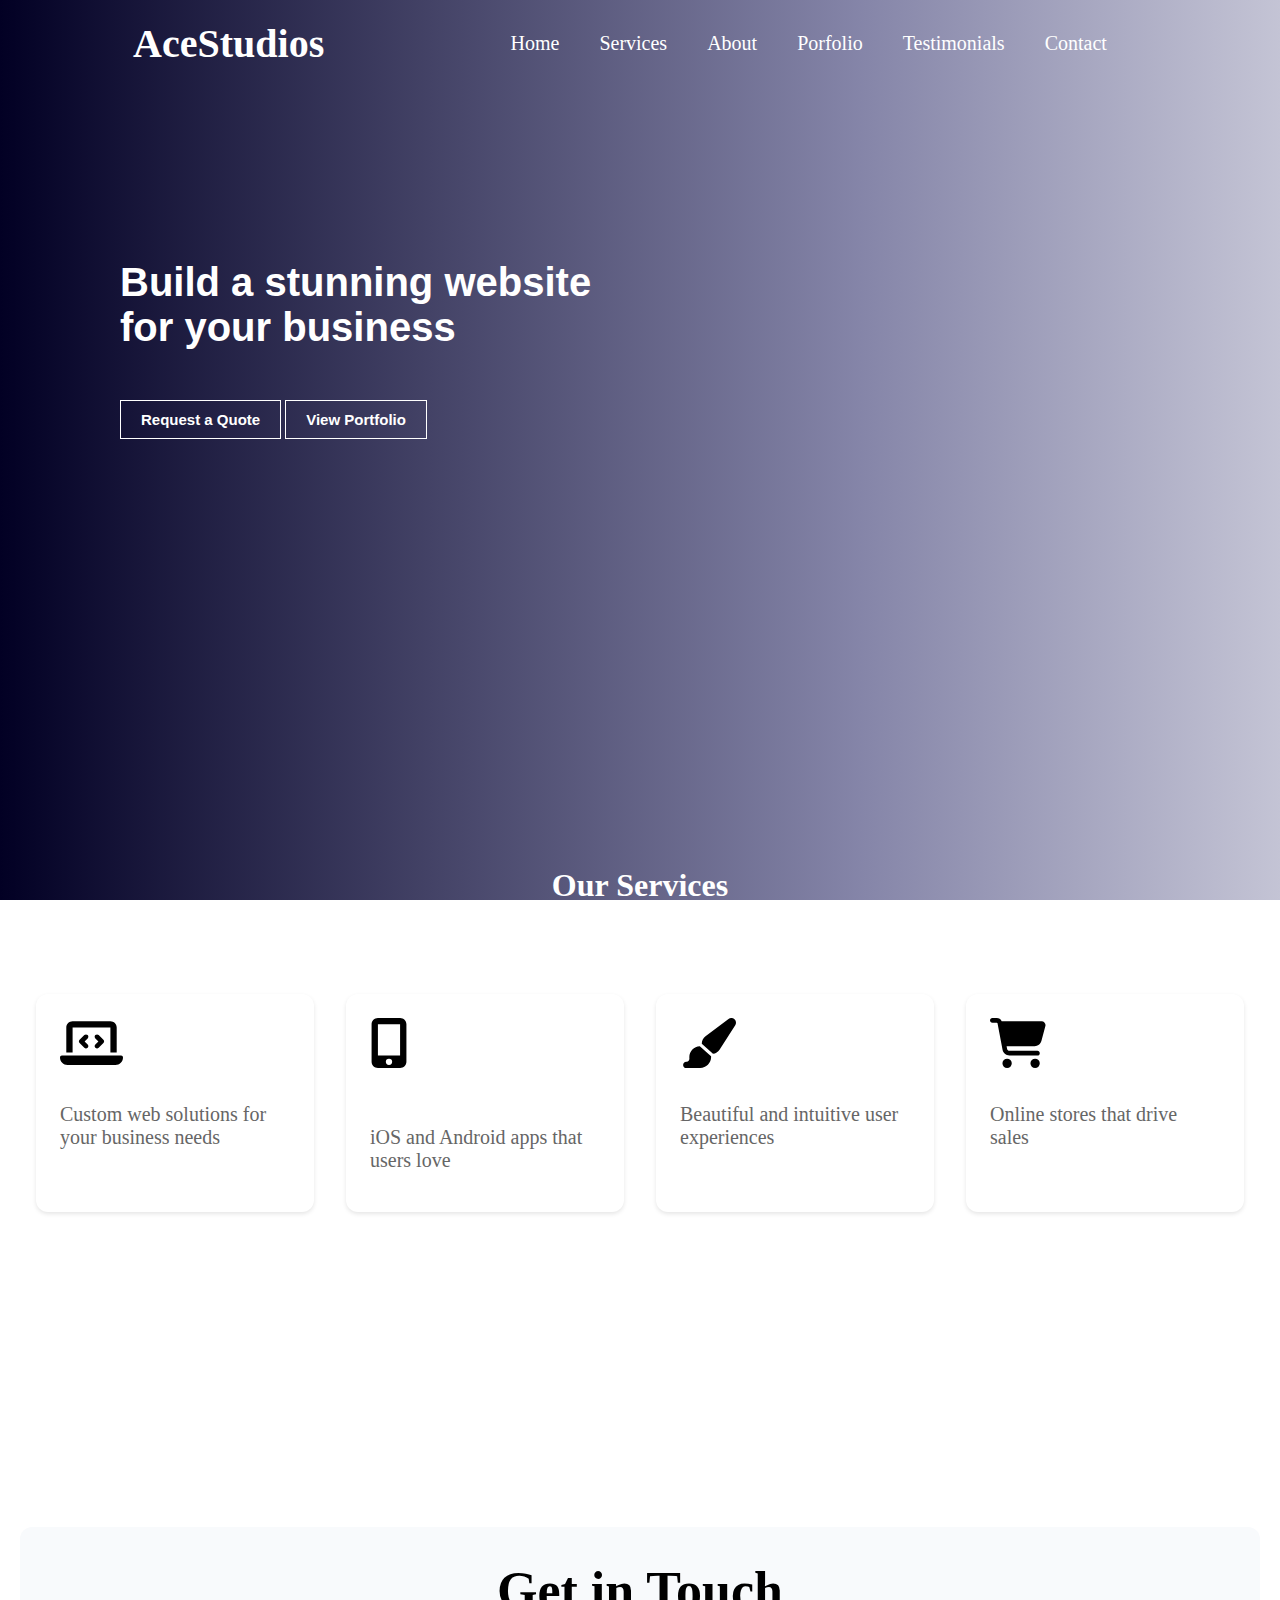
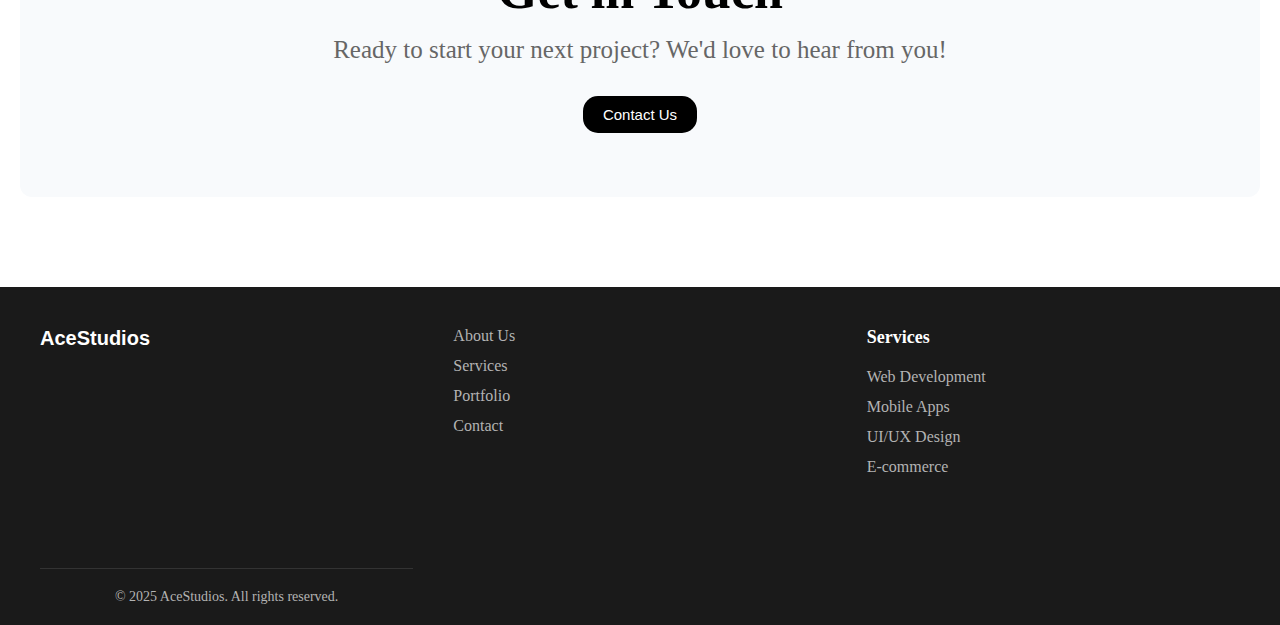
==== business/index.html @ 90bd28fd "Add files via upload" ====
<!DOCTYPE html>
<html lang="en">
<head>
    <meta charset="UTF-8">
    <meta name="viewport" content="width=device-width, initial-scale=1.0">
    <link rel="stylesheet" href="index.css">
    <title>AceStudios-Home</title>
</head>
<body>
    <div class="container">
    <header>
        <div class="logo">
            <h1>AceStudios</h1>
        </div>
        <nav>
            <ul>
                <li>
                    <a href="index.html">Home</a>
                </li>
                <li>
                    <a href="Services.html">Services</a>
                </li>
                <li>
                    <a href="About.html">About</a>
                </li>
                <li>
                    <a href="Portfolio.html">Porfolio</a>
                </li>
                <li>
                    <a href="Testimonials.html">Testimonials</a>
                </li>
                <li>
                    <a href="Contact.html">Contact</a>
                </li>
            </ul>
        </nav>
    </header>
    <section>
    <div class="gh">
        <div class="text">
            <h3>Build a stunning website <br>for your business</h3>
        </div>
        <div class="hate">
            <button id="yt">Request a Quote</button>
            <button id="op">View Portfolio</button>
        </div>
    </div>
    </section>
    <section class="Services">
        <h1 id="po">Our Services</h1>
        <div class="service-grid">
            <div class="service-card">
                <img src="images/laptop-code-solid.svg" alt="" height="50vh">
                <h3>Web App Development</h3>
                <p>Custom web solutions for your business needs</p>
            </div>
            <div class="service-card">
                <img src="images/mobile-screen-button-solid.svg" alt="" height="50vh">
                    <h3>Mobile App Development</h3>
                    <p>iOS and Android apps that users love</p>
            </div>
            <div class="service-card">
                <img src="images/paintbrush-solid.svg" alt="" height="50vh">
                <h3>UI/UX Design</h3>
                <p>Beautiful and intuitive user experiences</p>
            </div>
            <div class="service-card">
                <img src="images/cart-shopping-solid.svg" alt="" height="50vh">
                <h3>E-commerce Solutions</h3>
                <p>Online stores that drive sales</p>
            </div>
        </div>
    </section>
    <section class="contact">
        <h2>Get in Touch</h2>
        <p>Ready to start your next project? We'd love to hear from you!</p>
        <button class="btnprimary">Contact Us</button>
    </section>
  </div>
  <footer class="footer">
    <div class="footer-content">
        <div class="footer-section">
            <h3>AceStudios</h3>
        </div>
        <div class="footer-section">
            <ul>
                <li><a href="#">About Us</a></li>
                <li><a href="#">Services</a></li>
                <li><a href="#">Portfolio</a></li>
                <li><a href="#">Contact</a></li>
            </ul>
        </div>
        <div class="footer-section">
            <h4>Services</h4>
            <ul>
                <li><a href="#">Web Development</a></li>
                <li><a href="#">Mobile Apps</a></li>
                <li><a href="#">UI/UX Design</a></li>
                <li><a href="#">E-commerce</a></li>
            </ul>
        </div>
<div class="footer-bottom">
    <p>&copy; 2025 AceStudios. All rights reserved.</p>
</div>
</footer>
</body>
</html>
---- business/index.css ----
*{
  padding: 0;
  margin: 0;
  box-sizing: border-box;
}


body{
    background: rgb(2,0,36);
background: linear-gradient(90deg, rgba(2,0,36,1) 0%, rgba(3, 3, 76, 0.488) 67%,  rgba(3, 3, 76, 0.236) ),url(images/philipp-dusel-zMxhdWSnSiY-unsplash.jpg);
    background-repeat: no-repeat;
    background-size: cover;
    background-attachment: fixed;
    background-position: center;
    height: 100vh;
}

.container{
    width: 100%;
    margin: 0 auto;
    padding: 0px 20px;
}

section{
    height: 70vh;
    background: none;
}
header{
    display: flex;
    align-items: center;
    justify-content: space-around;
    padding: 20px;
}


.logo{
    color: white;
    font-weight: 500px;
    font-size: 20px;
}

nav{

}
nav ul{
    display: flex;
    
}

nav li {
    margin-right: 40px;
    /* text-decoration: none; */
    list-style: none;
}
nav a{
    text-decoration: none;
    color: white;
    font-size: 20px;
}
.gh{
    position: absolute;
    top: 260px;
    left: 120px;
}

h3{
    color: white;
    font-family: Arial, Helvetica, sans-serif;
    font-size: 40px;
    font-weight: 600;
}
 
.kl{
    margin-top: 30px;
    color: white;
    font-family: Arial, Helvetica, sans-serif;
    font-weight: 50;

}


p{
    font-weight: 50;
    font-size: 20px;
}

.hate{
     margin-top: 50px;
     /* gap: 40px; */
}

#yt{
    padding-left: 20px;
    padding-right: 20px;
    padding-top: 10px;
    padding-bottom: 10px;
    color: white;
    background: black;
   /* border-radius: 20px; */
   border: 0.2px solid white;
    font-size: 15px;
    background: none;
    font-weight: 600;
}

#yt:hover{
    background-color: black;
    /* color: black; */
}
#op{
    padding-left: 20px;
    padding-right: 20px;
    padding-top: 10px;
    padding-bottom: 10px;
    background: black;
   /* border-radius: 20px; */
   border: 1px solid white;
   font-weight: 600;
   background: none;
    font-size: 15px;
    color: white;
}
#op:hover{
    background-color: black;
    /* color: black; */
}


.services {
    /* margin-top: 50px; */
    height: 20vh;
    /* background-color: white; */
}

#po{
    text-align: center;
    font-size: 32px;
    margin-bottom: 90px;
    margin-top: 150px;
    color: white;
}

.service-grid {
    display: grid;
    grid-template-columns: repeat(auto-fit, minmax(250px, 1fr));
    gap: 32px;
    padding: 0 16px;
}

.service-card {
    background: white;
    padding: 24px;
    border-radius: 12px;
    box-shadow: 0 2px 4px rgba(0,0,0,0.1);
    transition: transform 0.3s ease;
}

.service-card:hover {
    transform: translateY(-5px);
}

.icon {
    font-size: 32px;
    margin-bottom: 16px;
    display: block;
}

.service-card h3 {
    font-size: 20px;
    margin-bottom: 8px;
}

.service-card p {
    color: #666;
    margin-bottom: 16px;
}

.contact {
    text-align: center;
    background-color: #f8fafc;
    padding: 34px 32px;
    border-radius: 12px;
    margin-top: 30px;
    height: 30vh;
    /* background: rgb(2,0,36);
    background: linear-gradient(90deg, rgba(2,0,36,1) 0%, rgba(3,3,76,0.9389005602240896) 67%,  rgba(3,3,76,0.9389005602240896) 67%); */
}

.contact h2 {
    font-size: 52px;
    margin-bottom: 16px;
}

.contact p {
    color: #666;
    margin-bottom: 32px;
    font-size: 25px;
}

.btnprimary{
    border-radius: 15px;
    padding: 10px 20px;
    font-size: 15px;
    font-weight: 500;
    color: white;
    background-color: black;
    border: 0px;
    size: 80px;
}

.footer {
    background-color: #1a1a1a;
    color: #ffffff;
    padding: 40px 0 0 0;
    margin-top: 90px;
}

.footer-content {
    display: grid;
    grid-template-columns: 1fr 1fr 1fr;
    gap: 40px;
    /* max-width: px; */
    margin: 0 auto;
    padding: 0 40px;
}

.footer-section h3 {
    color: #ffffff;
    font-size: 20px;
    margin-bottom: 20px;
}

.footer-section h4 {
    color: #ffffff;
    font-size: 18px;
    margin-bottom: 20px;
}

.footer-section ul {
    list-style: none;
    padding: 0;
}

.footer-section ul li {
    margin-bottom: 12px;
}

.footer-section ul li a {
    color: #b3b3b3;
    text-decoration: none;
    transition: color 0.3s ease;
}

.footer-section ul li a:hover {
    color: #ffffff;
}



.footer-bottom {
    text-align: center;
    padding: 20px;
    margin-top: 40px;
    border-top: 1px solid #333;
}

.footer-bottom p {
    color: #b3b3b3;
    font-size: 14px;
}
@media screen and (max-width: 768px) {
    .container {
      width: 90%;
    }
  }
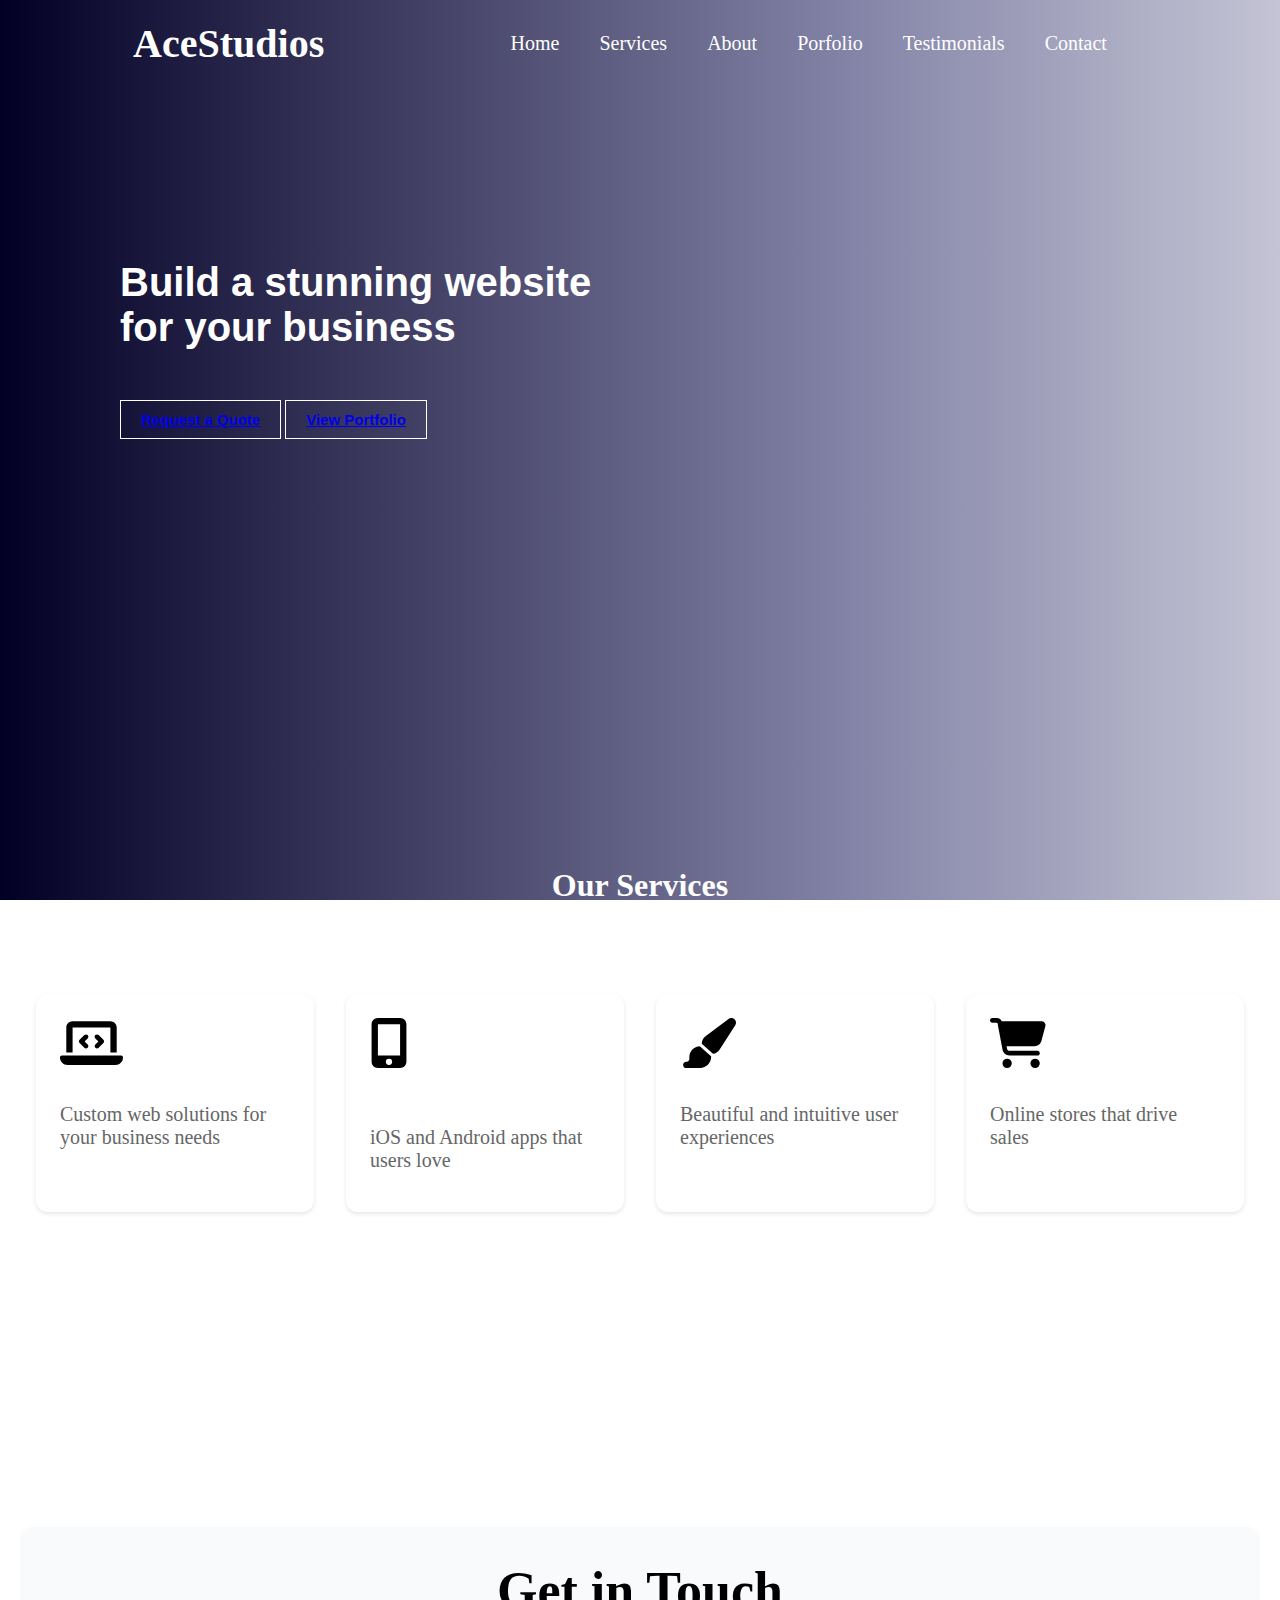
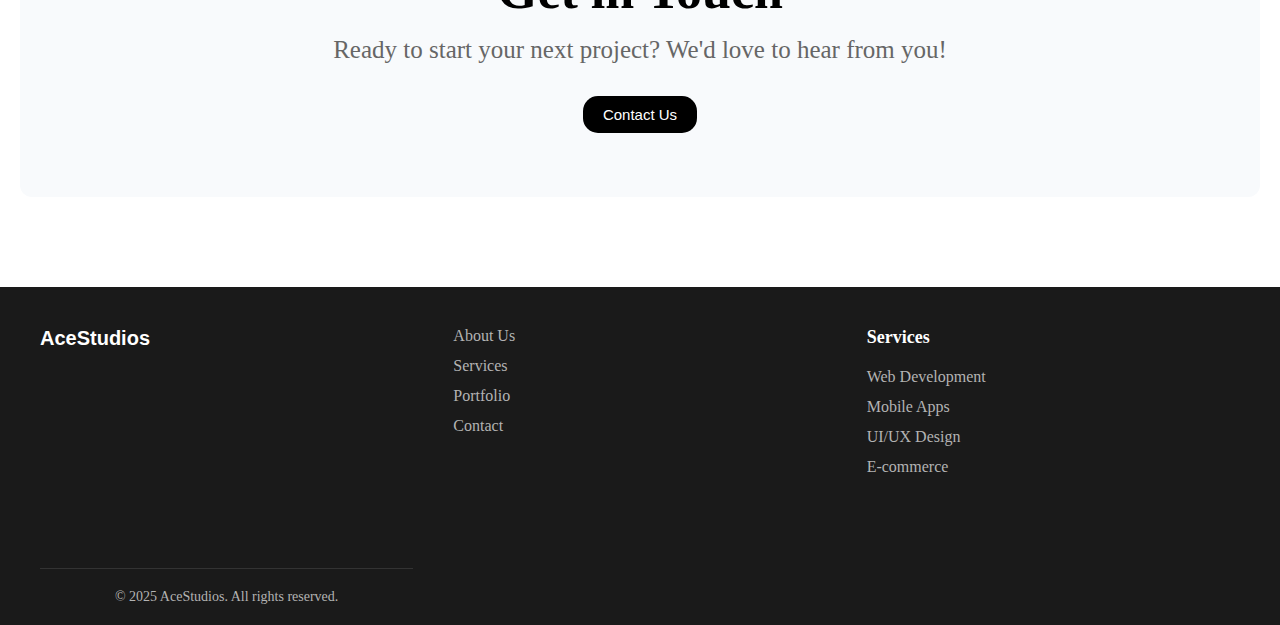
==== commit cd94f056: "index.html" ====
--- a/business/index.html
+++ b/business/index.html
@@ -41,8 +41,8 @@
             <h3>Build a stunning website <br>for your business</h3>
         </div>
         <div class="hate">
-            <button id="yt">Request a Quote</button>
-            <button id="op">View Portfolio</button>
+            <button id="yt"><a href="Contact.html">Request a Quote</a></button>
+            <button id="op"><a href="Portfolio.html">View Portfolio</a></button>
         </div>
     </div>
     </section>
@@ -104,4 +104,4 @@
 </div>
 </footer>
 </body>
-</html>+</html>
